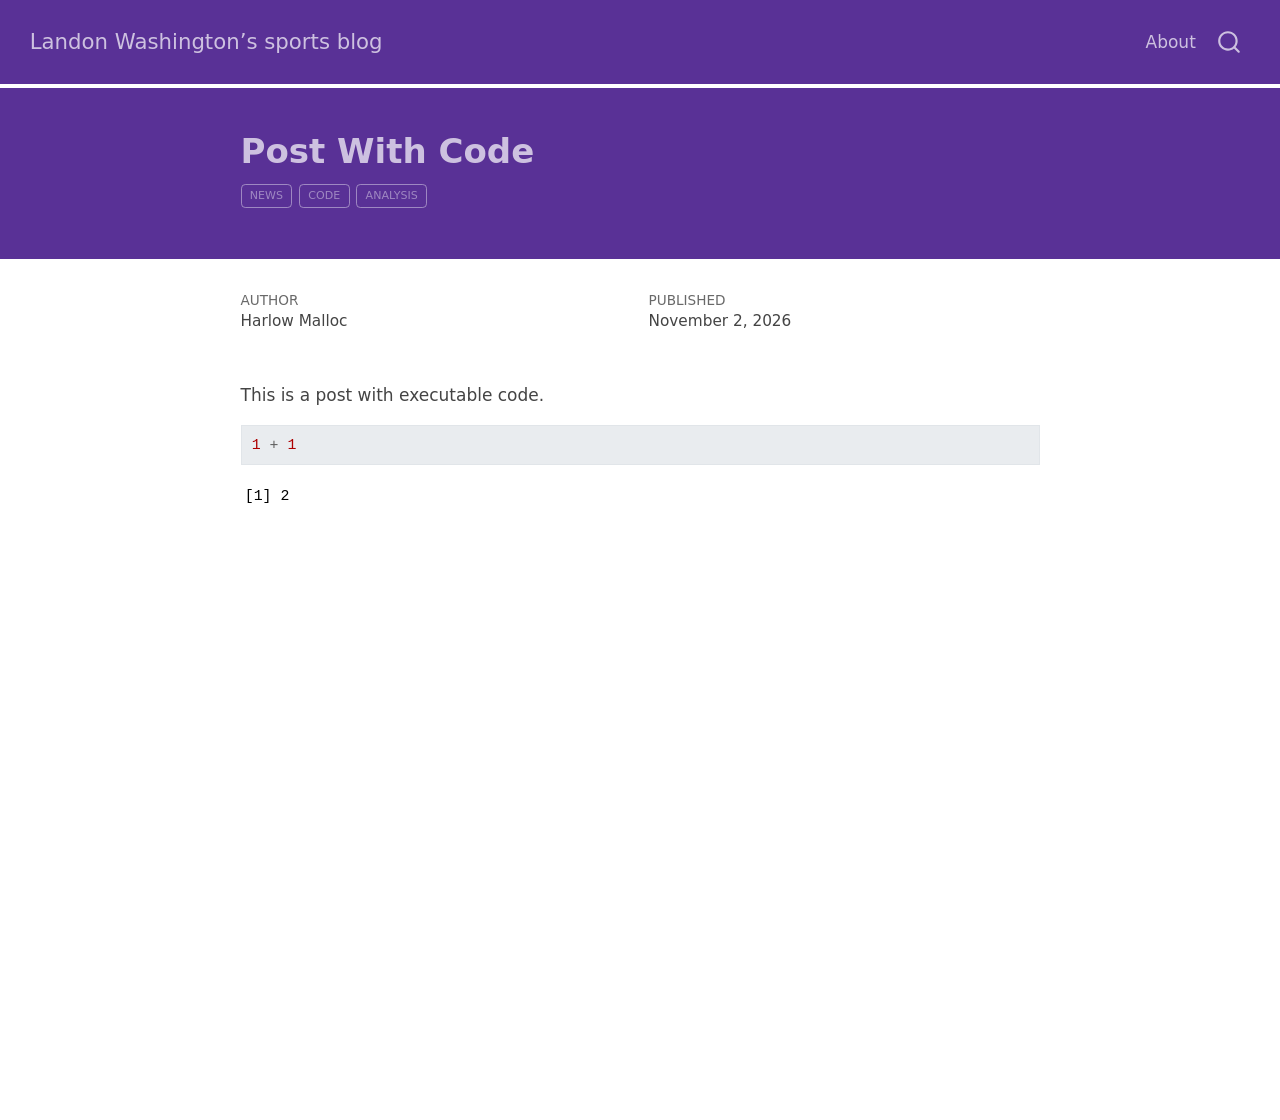
==== posts/post-with-code/index.html @ 3b223d2a "first commit" ====
<!DOCTYPE html>
<html xmlns="http://www.w3.org/1999/xhtml" lang="en" xml:lang="en"><head>

<meta charset="utf-8">
<meta name="generator" content="quarto-1.9.38">

<meta name="viewport" content="width=device-width, initial-scale=1.0, user-scalable=yes">

<meta name="author" content="Harlow Malloc">
<meta name="dcterms.date" content="2026-11-02">

<title>Post With Code – Landon Washington’s sports blog</title>
<style>
/* Default styles provided by pandoc.
** See https://pandoc.org/MANUAL.html#variables-for-html for config info.
*/
code{white-space: pre-wrap;}
span.smallcaps{font-variant: small-caps;}
div.columns{display: flex; gap: min(4vw, 1.5em);}
div.column{flex: auto; overflow-x: auto;}
div.hanging-indent{margin-left: 1.5em; text-indent: -1.5em;}
ul.task-list{list-style: none;}
ul.task-list li input[type="checkbox"] {
  width: 0.8em;
  margin: 0 0.8em 0.2em -1em; /* quarto-specific, see https://github.com/quarto-dev/quarto-cli/issues/4556 */ 
  vertical-align: middle;
}
/* CSS for syntax highlighting */
html { -webkit-text-size-adjust: 100%; }
pre > code.sourceCode { white-space: pre; position: relative; }
pre > code.sourceCode > span { display: inline-block; line-height: 1.25; }
pre > code.sourceCode > span:empty { height: 1.2em; }
.sourceCode { overflow: visible; }
code.sourceCode > span { color: inherit; text-decoration: inherit; }
div.sourceCode { margin: 1em 0; }
pre.sourceCode { margin: 0; }
@media screen {
div.sourceCode { overflow: auto; }
}
@media print {
pre > code.sourceCode { white-space: pre-wrap; }
pre > code.sourceCode > span { text-indent: -5em; padding-left: 5em; }
}
pre.numberSource code
  { counter-reset: source-line 0; }
pre.numberSource code > span
  { position: relative; left: -4em; counter-increment: source-line; }
pre.numberSource code > span > a:first-child::before
  { content: counter(source-line);
    position: relative; left: -1em; text-align: right; vertical-align: baseline;
    border: none; display: inline-block;
    -webkit-touch-callout: none; -webkit-user-select: none;
    -khtml-user-select: none; -moz-user-select: none;
    -ms-user-select: none; user-select: none;
    padding: 0 4px; width: 4em;
  }
pre.numberSource { margin-left: 3em;  padding-left: 4px; }
div.sourceCode
  {   }
@media screen {
pre > code.sourceCode > span > a:first-child::before { text-decoration: underline; }
}
</style>


<script src="../../site_libs/quarto-nav/quarto-nav.js"></script>
<script src="../../site_libs/quarto-nav/headroom.min.js"></script>
<script src="../../site_libs/clipboard/clipboard.min.js"></script>
<script src="../../site_libs/quarto-search/autocomplete.umd.js"></script>
<script src="../../site_libs/quarto-search/fuse.min.js"></script>
<script src="../../site_libs/quarto-search/quarto-search.js"></script>
<meta name="quarto:offset" content="../../">
<script src="../../site_libs/quarto-html/quarto.js" type="module"></script>
<script src="../../site_libs/quarto-html/tabsets/tabsets.js" type="module"></script>
<script src="../../site_libs/quarto-html/popper.min.js"></script>
<script src="../../site_libs/quarto-html/tippy.umd.min.js"></script>
<script src="../../site_libs/quarto-html/anchor.min.js"></script>
<link href="../../site_libs/quarto-html/tippy.css" rel="stylesheet">
<link href="../../site_libs/quarto-html/quarto-syntax-highlighting-15634bcf2e68342d4ad2dfa704d543f6.css" rel="stylesheet" id="quarto-text-highlighting-styles">
<script src="../../site_libs/bootstrap/bootstrap.min.js"></script>
<link href="../../site_libs/bootstrap/bootstrap-icons.css" rel="stylesheet">
<link href="../../site_libs/bootstrap/bootstrap-87789dfd1a51b57e76f2f03c6f70bd5e.min.css" rel="stylesheet" append-hash="true" id="quarto-bootstrap" data-mode="light">
<script id="quarto-search-options" type="application/json">{
  "location": "navbar",
  "copy-button": false,
  "collapse-after": 3,
  "panel-placement": "end",
  "type": "overlay",
  "limit": 50,
  "keyboard-shortcut": [
    "f",
    "/",
    "s"
  ],
  "show-item-context": false,
  "language": {
    "search-no-results-text": "No results",
    "search-matching-documents-text": "matching documents",
    "search-copy-link-title": "Copy link to search",
    "search-hide-matches-text": "Hide additional matches",
    "search-more-match-text": "more match in this document",
    "search-more-matches-text": "more matches in this document",
    "search-clear-button-title": "Clear",
    "search-text-placeholder": "",
    "search-detached-cancel-button-title": "Cancel",
    "search-submit-button-title": "Submit",
    "search-label": "Search"
  }
}</script>


<link rel="stylesheet" href="../../styles.css">
</head>

<body class="nav-fixed fullcontent quarto-light">

<div id="quarto-search-results"></div>
  <header id="quarto-header" class="headroom fixed-top quarto-banner">
    <nav class="navbar navbar-expand-lg " data-bs-theme="dark">
      <div class="navbar-container container-fluid">
      <div class="navbar-brand-container mx-auto">
    <a class="navbar-brand" href="../../index.html">
    <span class="navbar-title">Landon Washington’s sports blog</span>
    </a>
  </div>
            <div id="quarto-search" class="" title="Search"></div>
          <button class="navbar-toggler" type="button" data-bs-toggle="collapse" data-bs-target="#navbarCollapse" aria-controls="navbarCollapse" role="menu" aria-expanded="false" aria-label="Toggle navigation" onclick="if (window.quartoToggleHeadroom) { window.quartoToggleHeadroom(); }">
  <span class="navbar-toggler-icon"></span>
</button>
          <div class="collapse navbar-collapse" id="navbarCollapse">
            <ul class="navbar-nav navbar-nav-scroll ms-auto">
  <li class="nav-item">
    <a class="nav-link" href="../../about.html"> 
<span class="menu-text">About</span></a>
  </li>  
</ul>
          </div> <!-- /navcollapse -->
            <div class="quarto-navbar-tools">
</div>
      </div> <!-- /container-fluid -->
    </nav>
</header>
<!-- content -->
<header id="title-block-header" class="quarto-title-block default page-columns page-full">
  <div class="quarto-title-banner page-columns page-full">
    <div class="quarto-title column-body">
      <h1 class="title">Post With Code</h1>
                                <div class="quarto-categories">
                <div class="quarto-category">news</div>
                <div class="quarto-category">code</div>
                <div class="quarto-category">analysis</div>
              </div>
                  </div>
  </div>
    
  
  <div class="quarto-title-meta">

      <div>
      <div class="quarto-title-meta-heading">Author</div>
      <div class="quarto-title-meta-contents">
               <p>Harlow Malloc </p>
            </div>
    </div>
      
      <div>
      <div class="quarto-title-meta-heading">Published</div>
      <div class="quarto-title-meta-contents">
        <p class="date">November 2, 2026</p>
      </div>
    </div>
    
      
    </div>
    
  
  </header><div id="quarto-content" class="quarto-container page-columns page-rows-contents page-layout-article page-navbar">
<!-- sidebar -->
<!-- margin-sidebar -->
    
<!-- main -->
<main class="content quarto-banner-title-block" id="quarto-document-content">





<p>This is a post with executable code.</p>
<div class="cell">
<div class="code-copy-outer-scaffold"><div class="sourceCode cell-code" id="cb1"><pre class="sourceCode r code-with-copy"><code class="sourceCode r"><span id="cb1-1"><a href="#cb1-1" aria-hidden="true" tabindex="-1"></a><span class="dv">1</span> <span class="sc">+</span> <span class="dv">1</span></span></code></pre></div><button title="Copy to Clipboard" class="code-copy-button"><i class="bi"></i></button></div>
<div class="cell-output cell-output-stdout">
<pre><code>[1] 2</code></pre>
</div>
</div>



</main> <!-- /main -->
<script id="quarto-html-after-body" type="application/javascript">
  window.document.addEventListener("DOMContentLoaded", function (event) {
    const icon = "";
    const anchorJS = new window.AnchorJS();
    anchorJS.options = {
      placement: 'right',
      icon: icon
    };
    anchorJS.add('.anchored');
    const isCodeAnnotation = (el) => {
      for (const clz of el.classList) {
        if (clz.startsWith('code-annotation-')) {                     
          return true;
        }
      }
      return false;
    }
    const onCopySuccess = function(e) {
      // button target
      const button = e.trigger;
      // don't keep focus
      button.blur();
      // flash "checked"
      button.classList.add('code-copy-button-checked');
      var currentTitle = button.getAttribute("title");
      button.setAttribute("title", "Copied!");
      let tooltip;
      if (window.bootstrap) {
        button.setAttribute("data-bs-toggle", "tooltip");
        button.setAttribute("data-bs-placement", "left");
        button.setAttribute("data-bs-title", "Copied!");
        tooltip = new bootstrap.Tooltip(button, 
          { trigger: "manual", 
            customClass: "code-copy-button-tooltip",
            offset: [0, -8]});
        tooltip.show();    
      }
      setTimeout(function() {
        if (tooltip) {
          tooltip.hide();
          button.removeAttribute("data-bs-title");
          button.removeAttribute("data-bs-toggle");
          button.removeAttribute("data-bs-placement");
        }
        button.setAttribute("title", currentTitle);
        button.classList.remove('code-copy-button-checked');
      }, 1000);
      // clear code selection
      e.clearSelection();
    }
    const getTextToCopy = function(trigger) {
      const outerScaffold = trigger.parentElement.cloneNode(true);
      const codeEl = outerScaffold.querySelector('code');
      for (const childEl of codeEl.children) {
        if (isCodeAnnotation(childEl)) {
          childEl.remove();
        }
      }
      return codeEl.innerText;
    }
    const clipboard = new window.ClipboardJS('.code-copy-button:not([data-in-quarto-modal])', {
      text: getTextToCopy
    });
    clipboard.on('success', onCopySuccess);
    if (window.document.getElementById('quarto-embedded-source-code-modal')) {
      const clipboardModal = new window.ClipboardJS('.code-copy-button[data-in-quarto-modal]', {
        text: getTextToCopy,
        container: window.document.getElementById('quarto-embedded-source-code-modal')
      });
      clipboardModal.on('success', onCopySuccess);
    }
      var localhostRegex = new RegExp(/^(?:http|https):\/\/localhost\:?[0-9]*\//);
      var mailtoRegex = new RegExp(/^mailto:/);
        var filterRegex = new RegExp("https:\/\/your-website-url\.example\.com");
      var isInternal = (href) => {
          return filterRegex.test(href) || localhostRegex.test(href) || mailtoRegex.test(href);
      }
      // Inspect non-navigation links and adorn them if external
     var links = window.document.querySelectorAll('a[href]:not(.nav-link):not(.navbar-brand):not(.toc-action):not(.sidebar-link):not(.sidebar-item-toggle):not(.pagination-link):not(.no-external):not([aria-hidden]):not(.dropdown-item):not(.quarto-navigation-tool):not(.about-link)');
      for (var i=0; i<links.length; i++) {
        const link = links[i];
        if (!isInternal(link.href)) {
          // undo the damage that might have been done by quarto-nav.js in the case of
          // links that we want to consider external
          if (link.dataset.originalHref !== undefined) {
            link.href = link.dataset.originalHref;
          }
        }
      }
    function tippyHover(el, contentFn, onTriggerFn, onUntriggerFn) {
      const config = {
        allowHTML: true,
        maxWidth: 500,
        delay: 100,
        arrow: false,
        appendTo: function(el) {
            return el.parentElement;
        },
        interactive: true,
        interactiveBorder: 10,
        theme: 'quarto',
        placement: 'bottom-start',
      };
      if (contentFn) {
        config.content = contentFn;
      }
      if (onTriggerFn) {
        config.onTrigger = onTriggerFn;
      }
      if (onUntriggerFn) {
        config.onUntrigger = onUntriggerFn;
      }
      window.tippy(el, config); 
    }
    const noterefs = window.document.querySelectorAll('a[role="doc-noteref"]');
    for (var i=0; i<noterefs.length; i++) {
      const ref = noterefs[i];
      tippyHover(ref, function() {
        // use id or data attribute instead here
        let href = ref.getAttribute('data-footnote-href') || ref.getAttribute('href');
        try { href = new URL(href).hash; } catch {}
        const id = href.replace(/^#\/?/, "");
        const note = window.document.getElementById(id);
        if (note) {
          return note.innerHTML;
        } else {
          return "";
        }
      });
    }
    const xrefs = window.document.querySelectorAll('a.quarto-xref');
    const processXRef = (id, note) => {
      // Strip column container classes
      const stripColumnClz = (el) => {
        el.classList.remove("page-full", "page-columns");
        if (el.children) {
          for (const child of el.children) {
            stripColumnClz(child);
          }
        }
      }
      stripColumnClz(note)
      if (id === null || id.startsWith('sec-')) {
        // Special case sections, only their first couple elements
        const container = document.createElement("div");
        if (note.children && note.children.length > 2) {
          container.appendChild(note.children[0].cloneNode(true));
          for (let i = 1; i < note.children.length; i++) {
            const child = note.children[i];
            if (child.tagName === "P" && child.innerText === "") {
              continue;
            } else {
              container.appendChild(child.cloneNode(true));
              break;
            }
          }
          if (window.Quarto?.typesetMath) {
            window.Quarto.typesetMath(container);
          }
          return container.innerHTML
        } else {
          if (window.Quarto?.typesetMath) {
            window.Quarto.typesetMath(note);
          }
          return note.innerHTML;
        }
      } else {
        // Remove any anchor links if they are present
        const anchorLink = note.querySelector('a.anchorjs-link');
        if (anchorLink) {
          anchorLink.remove();
        }
        if (window.Quarto?.typesetMath) {
          window.Quarto.typesetMath(note);
        }
        if (note.classList.contains("callout")) {
          return note.outerHTML;
        } else {
          return note.innerHTML;
        }
      }
    }
    for (var i=0; i<xrefs.length; i++) {
      const xref = xrefs[i];
      tippyHover(xref, undefined, function(instance) {
        instance.disable();
        let url = xref.getAttribute('href');
        let hash = undefined; 
        if (url.startsWith('#')) {
          hash = url;
        } else {
          try { hash = new URL(url).hash; } catch {}
        }
        if (hash) {
          const id = hash.replace(/^#\/?/, "");
          const note = window.document.getElementById(id);
          if (note !== null) {
            try {
              const html = processXRef(id, note.cloneNode(true));
              instance.setContent(html);
            } finally {
              instance.enable();
              instance.show();
            }
          } else {
            // See if we can fetch this
            fetch(url.split('#')[0])
            .then(res => res.text())
            .then(html => {
              const parser = new DOMParser();
              const htmlDoc = parser.parseFromString(html, "text/html");
              const note = htmlDoc.getElementById(id);
              if (note !== null) {
                const html = processXRef(id, note);
                instance.setContent(html);
              } 
            }).finally(() => {
              instance.enable();
              instance.show();
            });
          }
        } else {
          // See if we can fetch a full url (with no hash to target)
          // This is a special case and we should probably do some content thinning / targeting
          fetch(url)
          .then(res => res.text())
          .then(html => {
            const parser = new DOMParser();
            const htmlDoc = parser.parseFromString(html, "text/html");
            const note = htmlDoc.querySelector('main.content');
            if (note !== null) {
              // This should only happen for chapter cross references
              // (since there is no id in the URL)
              // remove the first header
              if (note.children.length > 0 && note.children[0].tagName === "HEADER") {
                note.children[0].remove();
              }
              const html = processXRef(null, note);
              instance.setContent(html);
            } 
          }).finally(() => {
            instance.enable();
            instance.show();
          });
        }
      }, function(instance) {
      });
    }
        let selectedAnnoteEl;
        const selectorForAnnotation = ( cell, annotation) => {
          let cellAttr = 'data-code-cell="' + cell + '"';
          let lineAttr = 'data-code-annotation="' +  annotation + '"';
          const selector = 'span[' + cellAttr + '][' + lineAttr + ']';
          return selector;
        }
        const selectCodeLines = (annoteEl) => {
          const doc = window.document;
          const targetCell = annoteEl.getAttribute("data-target-cell");
          const targetAnnotation = annoteEl.getAttribute("data-target-annotation");
          const annoteSpan = window.document.querySelector(selectorForAnnotation(targetCell, targetAnnotation));
          const lines = annoteSpan.getAttribute("data-code-lines").split(",");
          const lineIds = lines.map((line) => {
            return targetCell + "-" + line;
          })
          let top = null;
          let height = null;
          let parent = null;
          if (lineIds.length > 0) {
              //compute the position of the single el (top and bottom and make a div)
              const el = window.document.getElementById(lineIds[0]);
              top = el.offsetTop;
              height = el.offsetHeight;
              parent = el.parentElement.parentElement;
            if (lineIds.length > 1) {
              const lastEl = window.document.getElementById(lineIds[lineIds.length - 1]);
              const bottom = lastEl.offsetTop + lastEl.offsetHeight;
              height = bottom - top;
            }
            if (top !== null && height !== null && parent !== null) {
              // cook up a div (if necessary) and position it 
              let div = window.document.getElementById("code-annotation-line-highlight");
              if (div === null) {
                div = window.document.createElement("div");
                div.setAttribute("id", "code-annotation-line-highlight");
                div.style.position = 'absolute';
                parent.appendChild(div);
              }
              div.style.top = top - 2 + "px";
              div.style.height = height + 4 + "px";
              div.style.left = 0;
              let gutterDiv = window.document.getElementById("code-annotation-line-highlight-gutter");
              if (gutterDiv === null) {
                gutterDiv = window.document.createElement("div");
                gutterDiv.setAttribute("id", "code-annotation-line-highlight-gutter");
                gutterDiv.style.position = 'absolute';
                const codeCell = window.document.getElementById(targetCell);
                const gutter = codeCell.querySelector('.code-annotation-gutter');
                gutter.appendChild(gutterDiv);
              }
              gutterDiv.style.top = top - 2 + "px";
              gutterDiv.style.height = height + 4 + "px";
            }
            selectedAnnoteEl = annoteEl;
          }
        };
        const unselectCodeLines = () => {
          const elementsIds = ["code-annotation-line-highlight", "code-annotation-line-highlight-gutter"];
          elementsIds.forEach((elId) => {
            const div = window.document.getElementById(elId);
            if (div) {
              div.remove();
            }
          });
          selectedAnnoteEl = undefined;
        };
          // Handle positioning of the toggle
      window.addEventListener(
        "resize",
        throttle(() => {
          elRect = undefined;
          if (selectedAnnoteEl) {
            selectCodeLines(selectedAnnoteEl);
          }
        }, 10)
      );
      function throttle(fn, ms) {
      let throttle = false;
      let timer;
        return (...args) => {
          if(!throttle) { // first call gets through
              fn.apply(this, args);
              throttle = true;
          } else { // all the others get throttled
              if(timer) clearTimeout(timer); // cancel #2
              timer = setTimeout(() => {
                fn.apply(this, args);
                timer = throttle = false;
              }, ms);
          }
        };
      }
        // Attach click handler to the DT
        const annoteDls = window.document.querySelectorAll('dt[data-target-cell]');
        for (const annoteDlNode of annoteDls) {
          annoteDlNode.addEventListener('click', (event) => {
            const clickedEl = event.target;
            if (clickedEl !== selectedAnnoteEl) {
              unselectCodeLines();
              const activeEl = window.document.querySelector('dt[data-target-cell].code-annotation-active');
              if (activeEl) {
                activeEl.classList.remove('code-annotation-active');
              }
              selectCodeLines(clickedEl);
              clickedEl.classList.add('code-annotation-active');
            } else {
              // Unselect the line
              unselectCodeLines();
              clickedEl.classList.remove('code-annotation-active');
            }
          });
        }
    const findCites = (el) => {
      const parentEl = el.parentElement;
      if (parentEl) {
        const cites = parentEl.dataset.cites;
        if (cites) {
          return {
            el,
            cites: cites.split(' ')
          };
        } else {
          return findCites(el.parentElement)
        }
      } else {
        return undefined;
      }
    };
    var bibliorefs = window.document.querySelectorAll('a[role="doc-biblioref"]');
    for (var i=0; i<bibliorefs.length; i++) {
      const ref = bibliorefs[i];
      const citeInfo = findCites(ref);
      if (citeInfo) {
        tippyHover(citeInfo.el, function() {
          var popup = window.document.createElement('div');
          citeInfo.cites.forEach(function(cite) {
            var citeDiv = window.document.createElement('div');
            citeDiv.classList.add('hanging-indent');
            citeDiv.classList.add('csl-entry');
            var biblioDiv = window.document.getElementById('ref-' + cite);
            if (biblioDiv) {
              citeDiv.innerHTML = biblioDiv.innerHTML;
            }
            popup.appendChild(citeDiv);
          });
          return popup.innerHTML;
        });
      }
    }
  });
  </script>
</div> <!-- /content -->




</body></html>
---- site_libs/quarto-html/tippy.css ----
.tippy-box[data-animation=fade][data-state=hidden]{opacity:0}[data-tippy-root]{max-width:calc(100vw - 10px)}.tippy-box{position:relative;background-color:#333;color:#fff;border-radius:4px;font-size:14px;line-height:1.4;white-space:normal;outline:0;transition-property:transform,visibility,opacity}.tippy-box[data-placement^=top]>.tippy-arrow{bottom:0}.tippy-box[data-placement^=top]>.tippy-arrow:before{bottom:-7px;left:0;border-width:8px 8px 0;border-top-color:initial;transform-origin:center top}.tippy-box[data-placement^=bottom]>.tippy-arrow{top:0}.tippy-box[data-placement^=bottom]>.tippy-arrow:before{top:-7px;left:0;border-width:0 8px 8px;border-bottom-color:initial;transform-origin:center bottom}.tippy-box[data-placement^=left]>.tippy-arrow{right:0}.tippy-box[data-placement^=left]>.tippy-arrow:before{border-width:8px 0 8px 8px;border-left-color:initial;right:-7px;transform-origin:center left}.tippy-box[data-placement^=right]>.tippy-arrow{left:0}.tippy-box[data-placement^=right]>.tippy-arrow:before{left:-7px;border-width:8px 8px 8px 0;border-right-color:initial;transform-origin:center right}.tippy-box[data-inertia][data-state=visible]{transition-timing-function:cubic-bezier(.54,1.5,.38,1.11)}.tippy-arrow{width:16px;height:16px;color:#333}.tippy-arrow:before{content:"";position:absolute;border-color:transparent;border-style:solid}.tippy-content{position:relative;padding:5px 9px;z-index:1}
---- site_libs/quarto-html/quarto-syntax-highlighting-15634bcf2e68342d4ad2dfa704d543f6.css ----
/* quarto syntax highlight colors */
:root {
  --quarto-hl-ot-color: #003B4F;
  --quarto-hl-at-color: #657422;
  --quarto-hl-ss-color: #20794D;
  --quarto-hl-an-color: #5E5E5E;
  --quarto-hl-fu-color: #4758AB;
  --quarto-hl-st-color: #20794D;
  --quarto-hl-cf-color: #003B4F;
  --quarto-hl-op-color: #5E5E5E;
  --quarto-hl-er-color: #AD0000;
  --quarto-hl-bn-color: #AD0000;
  --quarto-hl-al-color: #AD0000;
  --quarto-hl-va-color: #111111;
  --quarto-hl-bu-color: inherit;
  --quarto-hl-ex-color: inherit;
  --quarto-hl-pp-color: #AD0000;
  --quarto-hl-in-color: #5E5E5E;
  --quarto-hl-vs-color: #20794D;
  --quarto-hl-wa-color: #5E5E5E;
  --quarto-hl-do-color: #5E5E5E;
  --quarto-hl-im-color: #00769E;
  --quarto-hl-ch-color: #20794D;
  --quarto-hl-dt-color: #AD0000;
  --quarto-hl-fl-color: #AD0000;
  --quarto-hl-co-color: #5E5E5E;
  --quarto-hl-cv-color: #5E5E5E;
  --quarto-hl-cn-color: #8f5902;
  --quarto-hl-sc-color: #5E5E5E;
  --quarto-hl-dv-color: #AD0000;
  --quarto-hl-kw-color: #003B4F;
}

/* other quarto variables */
:root {
  --quarto-font-monospace: SFMono-Regular, Menlo, Monaco, Consolas, "Liberation Mono", "Courier New", monospace;
}

/* syntax highlight based on Pandoc's rules */
pre > code.sourceCode > span {
  color: #003B4F;
}

code.sourceCode > span {
  color: #003B4F;
}

div.sourceCode,
div.sourceCode pre.sourceCode {
  color: #003B4F;
}

/* Normal */
code span {
  color: #003B4F;
}

/* Alert */
code span.al {
  color: #AD0000;
  font-style: inherit;
}

/* Annotation */
code span.an {
  color: #5E5E5E;
  font-style: inherit;
}

/* Attribute */
code span.at {
  color: #657422;
  font-style: inherit;
}

/* BaseN */
code span.bn {
  color: #AD0000;
  font-style: inherit;
}

/* BuiltIn */
code span.bu {
  font-style: inherit;
}

/* ControlFlow */
code span.cf {
  color: #003B4F;
  font-weight: bold;
  font-style: inherit;
}

/* Char */
code span.ch {
  color: #20794D;
  font-style: inherit;
}

/* Constant */
code span.cn {
  color: #8f5902;
  font-style: inherit;
}

/* Comment */
code span.co {
  color: #5E5E5E;
  font-style: inherit;
}

/* CommentVar */
code span.cv {
  color: #5E5E5E;
  font-style: italic;
}

/* Documentation */
code span.do {
  color: #5E5E5E;
  font-style: italic;
}

/* DataType */
code span.dt {
  color: #AD0000;
  font-style: inherit;
}

/* DecVal */
code span.dv {
  color: #AD0000;
  font-style: inherit;
}

/* Error */
code span.er {
  color: #AD0000;
  font-style: inherit;
}

/* Extension */
code span.ex {
  font-style: inherit;
}

/* Float */
code span.fl {
  color: #AD0000;
  font-style: inherit;
}

/* Function */
code span.fu {
  color: #4758AB;
  font-style: inherit;
}

/* Import */
code span.im {
  color: #00769E;
  font-style: inherit;
}

/* Information */
code span.in {
  color: #5E5E5E;
  font-style: inherit;
}

/* Keyword */
code span.kw {
  color: #003B4F;
  font-weight: bold;
  font-style: inherit;
}

/* Operator */
code span.op {
  color: #5E5E5E;
  font-style: inherit;
}

/* Other */
code span.ot {
  color: #003B4F;
  font-style: inherit;
}

/* Preprocessor */
code span.pp {
  color: #AD0000;
  font-style: inherit;
}

/* SpecialChar */
code span.sc {
  color: #5E5E5E;
  font-style: inherit;
}

/* SpecialString */
code span.ss {
  color: #20794D;
  font-style: inherit;
}

/* String */
code span.st {
  color: #20794D;
  font-style: inherit;
}

/* Variable */
code span.va {
  color: #111111;
  font-style: inherit;
}

/* VerbatimString */
code span.vs {
  color: #20794D;
  font-style: inherit;
}

/* Warning */
code span.wa {
  color: #5E5E5E;
  font-style: italic;
}

.prevent-inlining {
  content: "</";
}

/*# sourceMappingURL=f23921c56f73e400b49028c9186a1aa0.css.map */
---- styles.css ----
/* css styles */
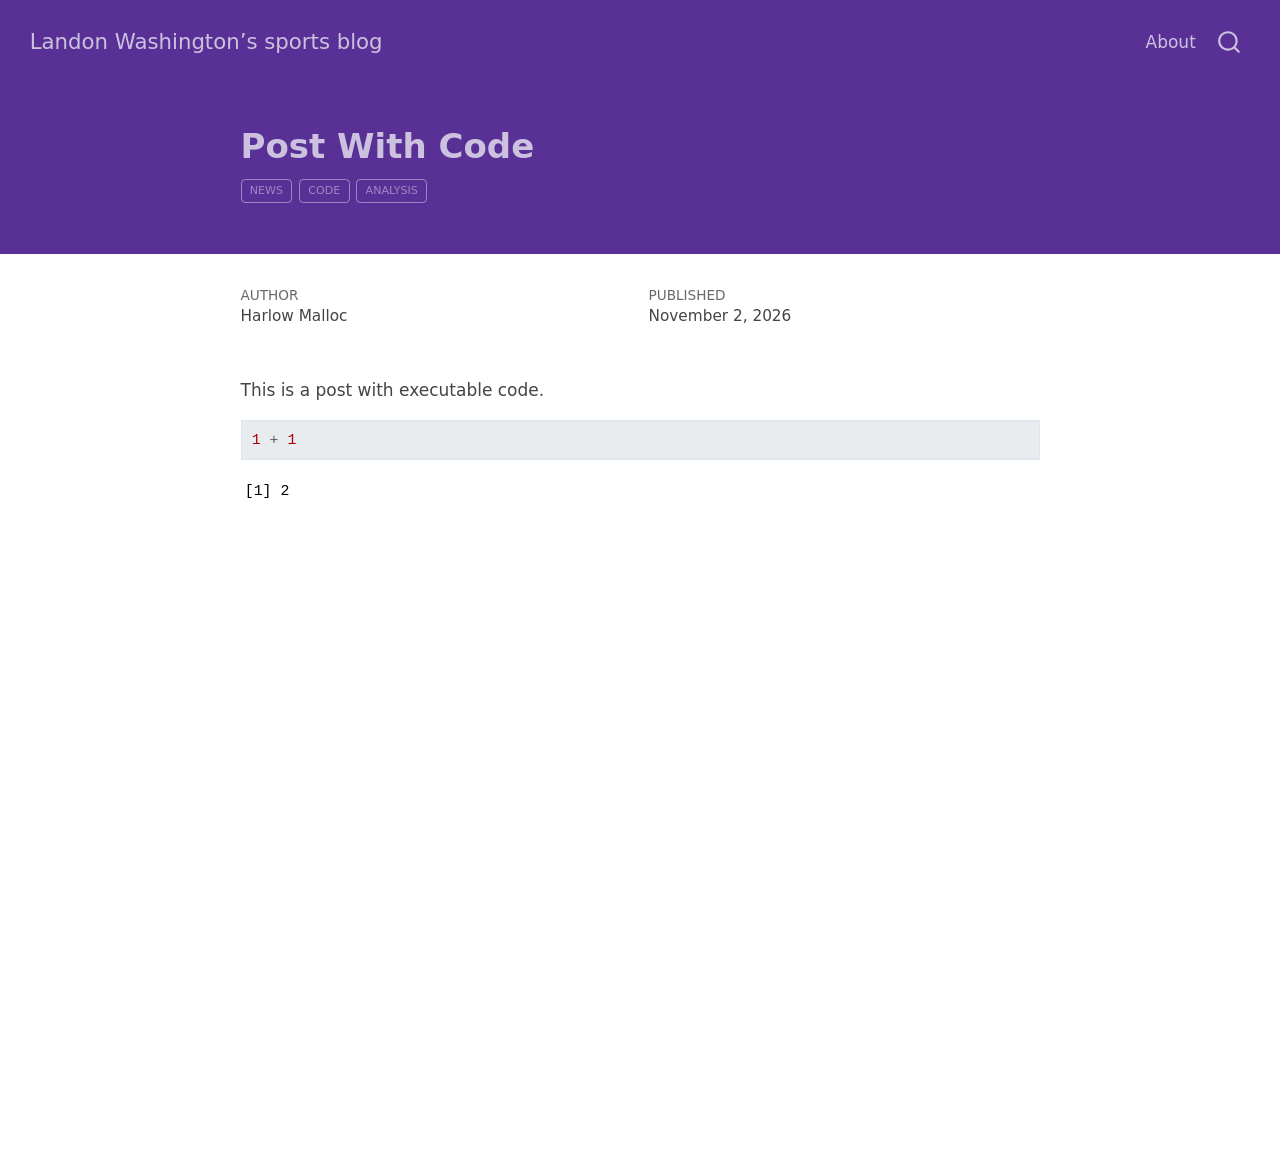
==== commit f505a313: "project 1 final" ====
--- a/posts/post-with-code/index.html
+++ b/posts/post-with-code/index.html
@@ -2,7 +2,7 @@
 <html xmlns="http://www.w3.org/1999/xhtml" lang="en" xml:lang="en"><head>
 
 <meta charset="utf-8">
-<meta name="generator" content="quarto-1.9.38">
+<meta name="generator" content="quarto-1.11.9">
 
 <meta name="viewport" content="width=device-width, initial-scale=1.0, user-scalable=yes">
 
@@ -14,10 +14,13 @@
 /* Default styles provided by pandoc.
 ** See https://pandoc.org/MANUAL.html#variables-for-html for config info.
 */
-code{white-space: pre-wrap;}
 span.smallcaps{font-variant: small-caps;}
-div.columns{display: flex; gap: min(4vw, 1.5em);}
-div.column{flex: auto; overflow-x: auto;}
+div.columns{display: flex; gap: 1.5em;}
+div.column{flex: auto;}
+@media screen {
+div.columns{gap: min(4vw, 1.5em);}
+div.column{overflow-x: auto;}
+}
 div.hanging-indent{margin-left: 1.5em; text-indent: -1.5em;}
 ul.task-list{list-style: none;}
 ul.task-list li input[type="checkbox"] {
@@ -72,14 +75,15 @@
 <meta name="quarto:offset" content="../../">
 <script src="../../site_libs/quarto-html/quarto.js" type="module"></script>
 <script src="../../site_libs/quarto-html/tabsets/tabsets.js" type="module"></script>
+<script src="../../site_libs/quarto-html/scrollable-regions/scrollable-regions.js" type="module"></script>
 <script src="../../site_libs/quarto-html/popper.min.js"></script>
 <script src="../../site_libs/quarto-html/tippy.umd.min.js"></script>
 <script src="../../site_libs/quarto-html/anchor.min.js"></script>
 <link href="../../site_libs/quarto-html/tippy.css" rel="stylesheet">
-<link href="../../site_libs/quarto-html/quarto-syntax-highlighting-15634bcf2e68342d4ad2dfa704d543f6.css" rel="stylesheet" id="quarto-text-highlighting-styles">
+<link href="../../site_libs/quarto-html/quarto-syntax-highlighting-63b5708e65d6cd79cd7618c58d0c21e7.css" rel="stylesheet" id="quarto-text-highlighting-styles">
 <script src="../../site_libs/bootstrap/bootstrap.min.js"></script>
 <link href="../../site_libs/bootstrap/bootstrap-icons.css" rel="stylesheet">
-<link href="../../site_libs/bootstrap/bootstrap-87789dfd1a51b57e76f2f03c6f70bd5e.min.css" rel="stylesheet" append-hash="true" id="quarto-bootstrap" data-mode="light">
+<link href="../../site_libs/bootstrap/bootstrap-0cfa2d70ef01bc05b83c29a9c4da436a.min.css" rel="stylesheet" append-hash="true" id="quarto-bootstrap" data-mode="light">
 <script id="quarto-search-options" type="application/json">{
   "location": "navbar",
   "copy-button": false,
@@ -112,19 +116,18 @@
 <link rel="stylesheet" href="../../styles.css">
 </head>
 
-<body class="nav-fixed fullcontent quarto-light">
+<body class="nav-fixed fullcontent quarto-light"><a id="quarto-skip-link" class="visually-hidden-focusable" href="#quarto-document-content">Skip to main content</a>
 
 <div id="quarto-search-results"></div>
   <header id="quarto-header" class="headroom fixed-top quarto-banner">
-    <nav class="navbar navbar-expand-lg " data-bs-theme="dark">
+    <nav class="navbar navbar-expand-lg " data-bs-theme="dark" aria-label="Site">
       <div class="navbar-container container-fluid">
       <div class="navbar-brand-container mx-auto">
     <a class="navbar-brand" href="../../index.html">
     <span class="navbar-title">Landon Washington’s sports blog</span>
     </a>
   </div>
-            <div id="quarto-search" class="" title="Search"></div>
-          <button class="navbar-toggler" type="button" data-bs-toggle="collapse" data-bs-target="#navbarCollapse" aria-controls="navbarCollapse" role="menu" aria-expanded="false" aria-label="Toggle navigation" onclick="if (window.quartoToggleHeadroom) { window.quartoToggleHeadroom(); }">
+          <button class="navbar-toggler" type="button" data-bs-toggle="collapse" data-bs-target="#navbarCollapse" aria-controls="navbarCollapse" aria-expanded="false" aria-label="Toggle navigation" onclick="if (window.quartoToggleHeadroom) { window.quartoToggleHeadroom(); }">
   <span class="navbar-toggler-icon"></span>
 </button>
           <div class="collapse navbar-collapse" id="navbarCollapse">
@@ -137,6 +140,7 @@
           </div> <!-- /navcollapse -->
             <div class="quarto-navbar-tools">
 </div>
+            <div id="quarto-search" class="" title="Search"></div>
       </div> <!-- /container-fluid -->
     </nav>
 </header>
@@ -179,7 +183,7 @@
 <!-- margin-sidebar -->
     
 <!-- main -->
-<main class="content quarto-banner-title-block" id="quarto-document-content">
+<main class="content quarto-banner-title-block" id="quarto-document-content" tabindex="-1">
 
 
 
@@ -274,7 +278,8 @@
           return filterRegex.test(href) || localhostRegex.test(href) || mailtoRegex.test(href);
       }
       // Inspect non-navigation links and adorn them if external
-     var links = window.document.querySelectorAll('a[href]:not(.nav-link):not(.navbar-brand):not(.toc-action):not(.sidebar-link):not(.sidebar-item-toggle):not(.pagination-link):not(.no-external):not([aria-hidden]):not(.dropdown-item):not(.quarto-navigation-tool):not(.about-link)');
+      window.quartoDecorateExternalLinks = function (root) {
+     var links = (root || window.document).querySelectorAll('a[href]:not(.nav-link):not(.navbar-brand):not(.toc-action):not(.sidebar-link):not(.sidebar-item-toggle):not(.pagination-link):not(.no-external):not([aria-hidden]):not(.dropdown-item):not(.quarto-navigation-tool):not(.about-link)');
       for (var i=0; i<links.length; i++) {
         const link = links[i];
         if (!isInternal(link.href)) {
@@ -283,8 +288,69 @@
           if (link.dataset.originalHref !== undefined) {
             link.href = link.dataset.originalHref;
           }
-        }
-      }
+          if (!link.classList.contains('no-external-icon')) {
+          }
+        }
+      }
+      };
+      window.quartoDecorateExternalLinks(window.document);
+    // Esc closes the popup (WCAG 1.4.13) and focus leaving both trigger and
+    // popup closes it (WCAG 2.4.11); tippy handles neither for interactive popups.
+    const hideOnEscAndFocusOut = {
+      name: 'hideOnEscAndFocusOut',
+      defaultValue: true,
+      fn(instance) {
+        const dismiss = () => {
+          // A show scheduled by the trigger delay would otherwise reopen it
+          instance.clearDelayTimeouts();
+          instance.hide();
+        };
+        const onKeyDown = (event) => {
+          if (event.key !== 'Escape') {
+            return;
+          }
+          // Keep Esc from also reaching page handlers (e.g. reveal.js overview),
+          // except an open reveal.js slide menu, which Esc should close too.
+          // The menu handles keys only when its keyboard option is on.
+          const menuHandlesEsc = window.Reveal?.getPlugin?.('menu')?.isOpen() &&
+            window.Reveal.getConfig().menu?.keyboard !== false;
+          if (!menuHandlesEsc) {
+            event.stopPropagation();
+          }
+          if (instance.popper.contains(window.document.activeElement)) {
+            // Disabled while refocusing so the focus trigger does not reopen it
+            instance.disable();
+            instance.reference.focus();
+            instance.enable();
+          }
+          dismiss();
+        };
+        const onFocusOut = (event) => {
+          const target = event.relatedTarget;
+          if (target && !instance.reference.contains(target) &&
+              !instance.popper.contains(target)) {
+            dismiss();
+          }
+        };
+        // On the trigger too: a click trigger (code-annotations: select) has no
+        // blur handling. Attached for the instance's lifetime so leaving the
+        // trigger also cancels a show still pending on the trigger delay.
+        instance.reference.addEventListener('focusout', onFocusOut);
+        return {
+          onShow() {
+            window.document.addEventListener('keydown', onKeyDown, true);
+            instance.popper.addEventListener('focusout', onFocusOut);
+          },
+          onHide() {
+            window.document.removeEventListener('keydown', onKeyDown, true);
+            instance.popper.removeEventListener('focusout', onFocusOut);
+          },
+          onDestroy() {
+            instance.reference.removeEventListener('focusout', onFocusOut);
+          },
+        };
+      },
+    };
     function tippyHover(el, contentFn, onTriggerFn, onUntriggerFn) {
       const config = {
         allowHTML: true,
@@ -298,6 +364,7 @@
         interactiveBorder: 10,
         theme: 'quarto',
         placement: 'bottom-start',
+        plugins: [hideOnEscAndFocusOut],
       };
       if (contentFn) {
         config.content = contentFn;
@@ -460,44 +527,54 @@
           const lineIds = lines.map((line) => {
             return targetCell + "-" + line;
           })
-          let top = null;
-          let height = null;
-          let parent = null;
+          // Each band is positioned against its own containing block, which is
+          // not the offsetParent of the lines, so place it from client rects.
+          const placeBand = (band, firstEl, lastEl, codeBlock) => {
+            const container = band.offsetParent;
+            if (container === null) {
+              return;
+            }
+            const containerRect = container.getBoundingClientRect();
+            // Reveal.js scales slides with a transform, so convert client
+            // pixels back to the CSS pixels of the container.
+            const scale = containerRect.height / container.offsetHeight || 1;
+            const firstRect = firstEl.getBoundingClientRect();
+            const lastRect = lastEl.getBoundingClientRect();
+            const top = (firstRect.top - containerRect.top) / scale - container.clientTop + container.scrollTop;
+            const height = (lastRect.bottom - firstRect.top) / scale;
+            band.style.top = top - 2 + "px";
+            band.style.height = height + 4 + "px";
+            if (codeBlock) {
+              // Without the copy button wrapper, the containing block is wider
+              // than the code block, so span the code block explicitly.
+              const blockRect = codeBlock.getBoundingClientRect();
+              band.style.left = (blockRect.left - containerRect.left) / scale - container.clientLeft + container.scrollLeft + "px";
+              band.style.width = blockRect.width / scale + "px";
+            }
+          };
           if (lineIds.length > 0) {
-              //compute the position of the single el (top and bottom and make a div)
-              const el = window.document.getElementById(lineIds[0]);
-              top = el.offsetTop;
-              height = el.offsetHeight;
-              parent = el.parentElement.parentElement;
-            if (lineIds.length > 1) {
-              const lastEl = window.document.getElementById(lineIds[lineIds.length - 1]);
-              const bottom = lastEl.offsetTop + lastEl.offsetHeight;
-              height = bottom - top;
-            }
-            if (top !== null && height !== null && parent !== null) {
-              // cook up a div (if necessary) and position it 
-              let div = window.document.getElementById("code-annotation-line-highlight");
-              if (div === null) {
-                div = window.document.createElement("div");
-                div.setAttribute("id", "code-annotation-line-highlight");
-                div.style.position = 'absolute';
-                parent.appendChild(div);
-              }
-              div.style.top = top - 2 + "px";
-              div.style.height = height + 4 + "px";
-              div.style.left = 0;
-              let gutterDiv = window.document.getElementById("code-annotation-line-highlight-gutter");
-              if (gutterDiv === null) {
-                gutterDiv = window.document.createElement("div");
-                gutterDiv.setAttribute("id", "code-annotation-line-highlight-gutter");
-                gutterDiv.style.position = 'absolute';
-                const codeCell = window.document.getElementById(targetCell);
-                const gutter = codeCell.querySelector('.code-annotation-gutter');
-                gutter.appendChild(gutterDiv);
-              }
-              gutterDiv.style.top = top - 2 + "px";
-              gutterDiv.style.height = height + 4 + "px";
-            }
+            const el = window.document.getElementById(lineIds[0]);
+            const lastEl = window.document.getElementById(lineIds[lineIds.length - 1]);
+            const parent = el.parentElement.parentElement;
+            // cook up a div (if necessary) and position it
+            let div = window.document.getElementById("code-annotation-line-highlight");
+            if (div === null) {
+              div = window.document.createElement("div");
+              div.setAttribute("id", "code-annotation-line-highlight");
+              div.style.position = 'absolute';
+              parent.appendChild(div);
+            }
+            placeBand(div, el, lastEl, parent.closest("div.sourceCode") || parent);
+            let gutterDiv = window.document.getElementById("code-annotation-line-highlight-gutter");
+            if (gutterDiv === null) {
+              gutterDiv = window.document.createElement("div");
+              gutterDiv.setAttribute("id", "code-annotation-line-highlight-gutter");
+              gutterDiv.style.position = 'absolute';
+              const codeCell = window.document.getElementById(targetCell);
+              const gutter = codeCell.querySelector('.code-annotation-gutter');
+              gutter.appendChild(gutterDiv);
+            }
+            placeBand(gutterDiv, el, lastEl);
             selectedAnnoteEl = annoteEl;
           }
         };
@@ -596,6 +673,9 @@
     }
   });
   </script>
+  <script type="application/javascript">
+  window.quartoScrollableRegionsLabels = {"code":"Scrollable code","output":"Scrollable output"};
+  </script>
 </div> <!-- /content -->
 
 
--- a/site_libs/quarto-html/quarto-syntax-highlighting-63b5708e65d6cd79cd7618c58d0c21e7.css
+++ b/site_libs/quarto-html/quarto-syntax-highlighting-63b5708e65d6cd79cd7618c58d0c21e7.css
@@ -0,0 +1,236 @@
+/* quarto syntax highlight colors */
+:root {
+  --quarto-hl-ot-color: #003B4F;
+  --quarto-hl-at-color: #657422;
+  --quarto-hl-ss-color: #20794D;
+  --quarto-hl-an-color: #5E5E5E;
+  --quarto-hl-fu-color: #4758AB;
+  --quarto-hl-st-color: #20794D;
+  --quarto-hl-cf-color: #003B4F;
+  --quarto-hl-op-color: #5E5E5E;
+  --quarto-hl-er-color: #AD0000;
+  --quarto-hl-bn-color: #AD0000;
+  --quarto-hl-al-color: #AD0000;
+  --quarto-hl-va-color: #111111;
+  --quarto-hl-bu-color: inherit;
+  --quarto-hl-ex-color: inherit;
+  --quarto-hl-pp-color: #AD0000;
+  --quarto-hl-in-color: #5E5E5E;
+  --quarto-hl-vs-color: #20794D;
+  --quarto-hl-wa-color: #5E5E5E;
+  --quarto-hl-do-color: #5E5E5E;
+  --quarto-hl-im-color: #00769E;
+  --quarto-hl-ch-color: #20794D;
+  --quarto-hl-dt-color: #AD0000;
+  --quarto-hl-fl-color: #AD0000;
+  --quarto-hl-co-color: #5E5E5E;
+  --quarto-hl-cv-color: #5E5E5E;
+  --quarto-hl-cn-color: #8f5902;
+  --quarto-hl-sc-color: #5E5E5E;
+  --quarto-hl-dv-color: #AD0000;
+  --quarto-hl-kw-color: #003B4F;
+}
+
+/* other quarto variables */
+:root {
+  --quarto-font-monospace: SFMono-Regular, Menlo, Monaco, Consolas, "Liberation Mono", "Courier New", monospace;
+}
+
+/* syntax highlight based on Pandoc's rules */
+pre > code.sourceCode > span {
+  color: #003B4F;
+}
+
+code.sourceCode > span {
+  color: #003B4F;
+}
+
+div.sourceCode,
+div.sourceCode pre.sourceCode {
+  color: #003B4F;
+}
+
+/* Normal */
+code span {
+  color: #003B4F;
+}
+
+/* Alert */
+code span.al {
+  color: #AD0000;
+  font-style: inherit;
+}
+
+/* Annotation */
+code span.an {
+  color: #5E5E5E;
+  font-style: inherit;
+}
+
+/* Attribute */
+code span.at {
+  color: #657422;
+  font-style: inherit;
+}
+
+/* BaseN */
+code span.bn {
+  color: #AD0000;
+  font-style: inherit;
+}
+
+/* BuiltIn */
+code span.bu {
+  font-style: inherit;
+}
+
+/* ControlFlow */
+code span.cf {
+  color: #003B4F;
+  font-weight: bold;
+  font-style: inherit;
+}
+
+/* Char */
+code span.ch {
+  color: #20794D;
+  font-style: inherit;
+}
+
+/* Constant */
+code span.cn {
+  color: #8f5902;
+  font-style: inherit;
+}
+
+/* Comment */
+code span.co {
+  color: #5E5E5E;
+  font-style: inherit;
+}
+
+/* CommentVar */
+code span.cv {
+  color: #5E5E5E;
+  font-style: italic;
+}
+
+/* Documentation */
+code span.do {
+  color: #5E5E5E;
+  font-style: italic;
+}
+
+/* DataType */
+code span.dt {
+  color: #AD0000;
+  font-style: inherit;
+}
+
+/* DecVal */
+code span.dv {
+  color: #AD0000;
+  font-style: inherit;
+}
+
+/* Error */
+code span.er {
+  color: #AD0000;
+  font-style: inherit;
+}
+
+/* Extension */
+code span.ex {
+  font-style: inherit;
+}
+
+/* Float */
+code span.fl {
+  color: #AD0000;
+  font-style: inherit;
+}
+
+/* Function */
+code span.fu {
+  color: #4758AB;
+  font-style: inherit;
+}
+
+/* Import */
+code span.im {
+  color: #00769E;
+  font-style: inherit;
+}
+
+/* Information */
+code span.in {
+  color: #5E5E5E;
+  font-style: inherit;
+}
+
+/* Keyword */
+code span.kw {
+  color: #003B4F;
+  font-weight: bold;
+  font-style: inherit;
+}
+
+/* Operator */
+code span.op {
+  color: #5E5E5E;
+  font-style: inherit;
+}
+
+/* Other */
+code span.ot {
+  color: #003B4F;
+  font-style: inherit;
+}
+
+/* Preprocessor */
+code span.pp {
+  color: #AD0000;
+  font-style: inherit;
+}
+
+/* SpecialChar */
+code span.sc {
+  color: #5E5E5E;
+  font-style: inherit;
+}
+
+/* SpecialString */
+code span.ss {
+  color: #20794D;
+  font-style: inherit;
+}
+
+/* String */
+code span.st {
+  color: #20794D;
+  font-style: inherit;
+}
+
+/* Variable */
+code span.va {
+  color: #111111;
+  font-style: inherit;
+}
+
+/* VerbatimString */
+code span.vs {
+  color: #20794D;
+  font-style: inherit;
+}
+
+/* Warning */
+code span.wa {
+  color: #5E5E5E;
+  font-style: italic;
+}
+
+.prevent-inlining {
+  content: "</";
+}
+
+/*# sourceMappingURL=054cc16b9e9817627be6994582d2ffb5.css.map */
